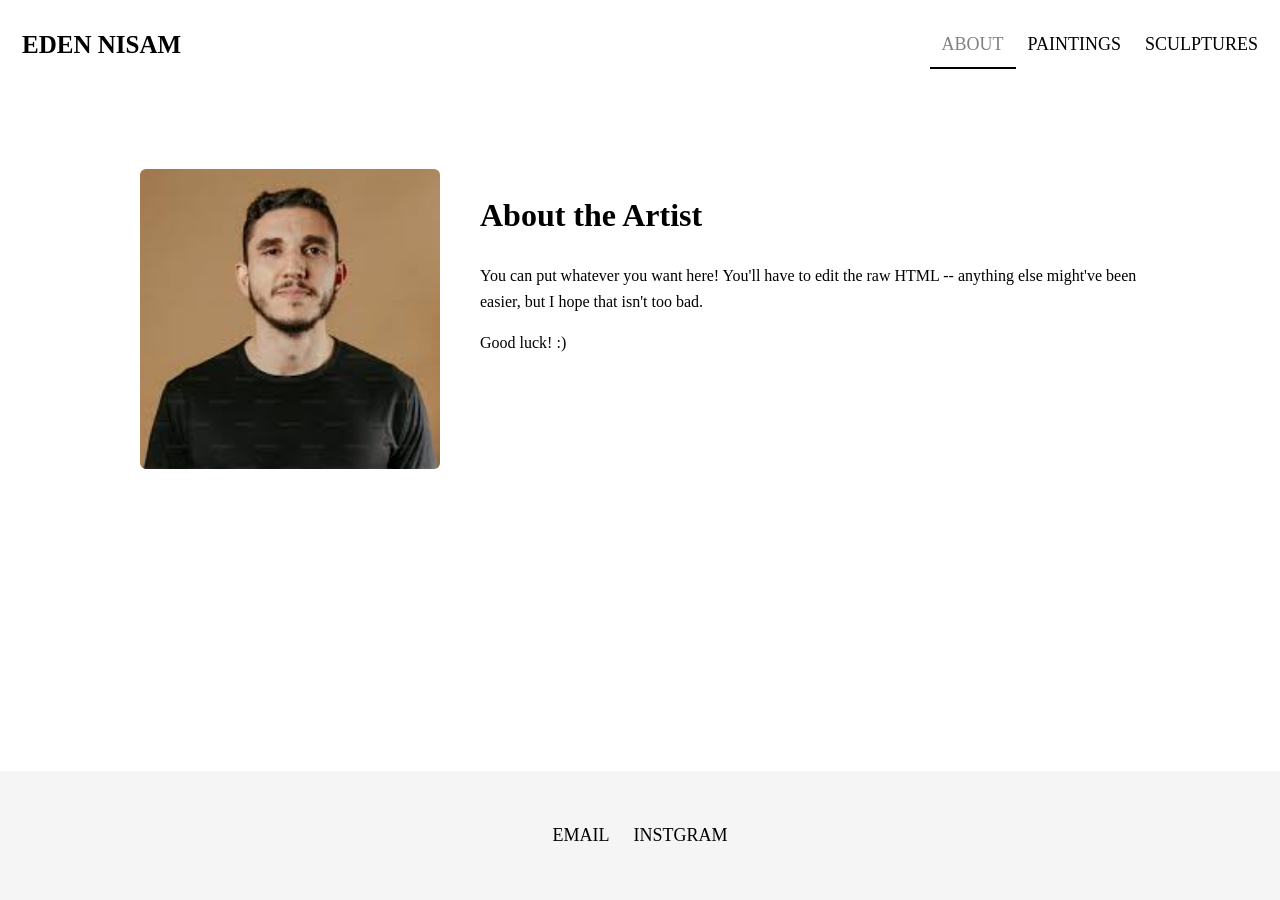
==== index.html @ b444470e "mmm maybe" ====
<html>
  <head>
    <title>Eden Nisam | Sculptor & Painter</title>
    <meta name="description" content="Portfolio of Eden Nisam, sculptor and painter exploring organic forms and textures. View artworks and sculptures online.">
    <meta name="viewport" content="width=device-width, initial-scale=1.0">
    <link rel="stylesheet" type="text/css" href="style.css">
  </head>
  <body>
<div class="header">
  <a href="#default" class="logo">EDEN NISAM</a>
  <div class="header-right">
    <a class="active" href="index.html">ABOUT</a>
    <a  href="paintings.html">PAINTINGS</a>
    <a  href="sculptures.html">SCULPTURES</a>
  </div> 
    </div>
<div class="about">
  <div class="about-photo">
    <img src="assets/about.jpg" alt="About Page Photo">
  </div>

  <div class="about-text">
    <h1>About the Artist</h1>
    <p>
      You can put whatever you want here! You'll have to edit the raw HTML -- anything else might've been easier, but I hope that isn't too bad.
    </p>

    <p>
      Good luck! :)
    </p>
  </div>
</div>
    </div>
  <div class="footer">
      <br>
      <a href='mailto:ENISAM@depaul.edu?subject=Hello'>EMAIL</a>
      <a href='https://instagram.com/eden_does/'>INSTGRAM</a>
    </div>
  </body>
</html>
---- style.css ----
html, body {
  height: 100%;
  margin: 0;
}

body {
  display: flex;
  flex-direction: column;
}

/* Style the header with some padding */
.header {
  overflow: hidden;
  padding: 20px 10px;
}

.footer {
  width: 100%;
  padding: 40px 0;
  display: flex;
  justify-content: center;
  background: #f5f5f5; /* optional for visual separation */
}

.footer a:hover {
  color: gray;
}


.footer a {
  float: left;
  color: black;
  text-align: center;
  padding: 12px;
  text-decoration: none;
  font-size: 18px;
  line-height: 25px;
  border-radius: 4px;
}

/* Style the header links */
.header a {
  float: left;
  color: black;
  text-align: center;
  padding: 12px;
  text-decoration: none;
  font-size: 18px;
  line-height: 25px;
  cursor: pointer;
  background:
    linear-gradient(black 0 0) bottom / 0% 2px no-repeat
    #fff;
  transition: 0.2s;
}

/* Style the logo link (notice that we set the same value of line-height and font-size to prevent the header to increase when the font gets bigger */
.header a.logo {
  font-size: 25px;
  font-weight: bold;
}

/* Change the background color on mouse-over */
.header a:hover {
  color: black;
  background-size:100% 2px;
}

/* Style the active/current link*/
.header a.active {
  color: grey;
  background-size:100% 2px;
}

/* Float the link section to the right */
.header-right {
  float: right;
}

/* Add media queries for responsiveness - when the screen is 500px wide or less, stack the links on top of each other */
@media screen and (max-width: 500px) {
  .header a {
    float: none;
    display: block;
    text-align: left;
  }
  .header-right {
    float: none;
  }
}

.cards {
display: flex;
flex-wrap: wrap;
justify-content: space-evenly;
gap: 100px 100px;
}


.card {
  box-shadow: 0 4px 8px 0 rgba(0,0,0,0.2);
  transition: 0.3s;
  border-radius: 5px; /* 5px rounded corners */
  background-color: white;
  width: 280px;
  max-width: 100%;
}

/* Add rounded corners to the top left and the top right corner of the image */
img {
  border-radius: 5px 5px 0 0;
  aspect-ratio: 1 / 1;
  object-fit: cover;
  width: 100%;

}

/* On mouse-over, add a deeper shadow */
.card:hover {
  box-shadow: 0 8px 16px 0 rgba(0,0,0,0.2);
}

/* Add some padding inside the card container */
.container {

  padding: 2px 16px;
}

.about {
  flex: 1; /* take up remaining vertical space */
  display: flex;
  gap: 40px;
  align-items: flex-start;
  max-width: 1000px;
  margin: 60px auto;
  padding: 20px;
}


.about-photo img {
  width: 300px;
  max-width: 100%;
  height: auto;
  border-radius: 6px;
}

.about-text {
  flex: 1;
  line-height: 1.6;
}

/* Stack layout for narrow screens */
@media (max-width: 800px) {
  .about {
    flex-direction: column;
    align-items: center;
    text-align: center;
  }

  .about-photo img {
    width: 250px;
  }
}
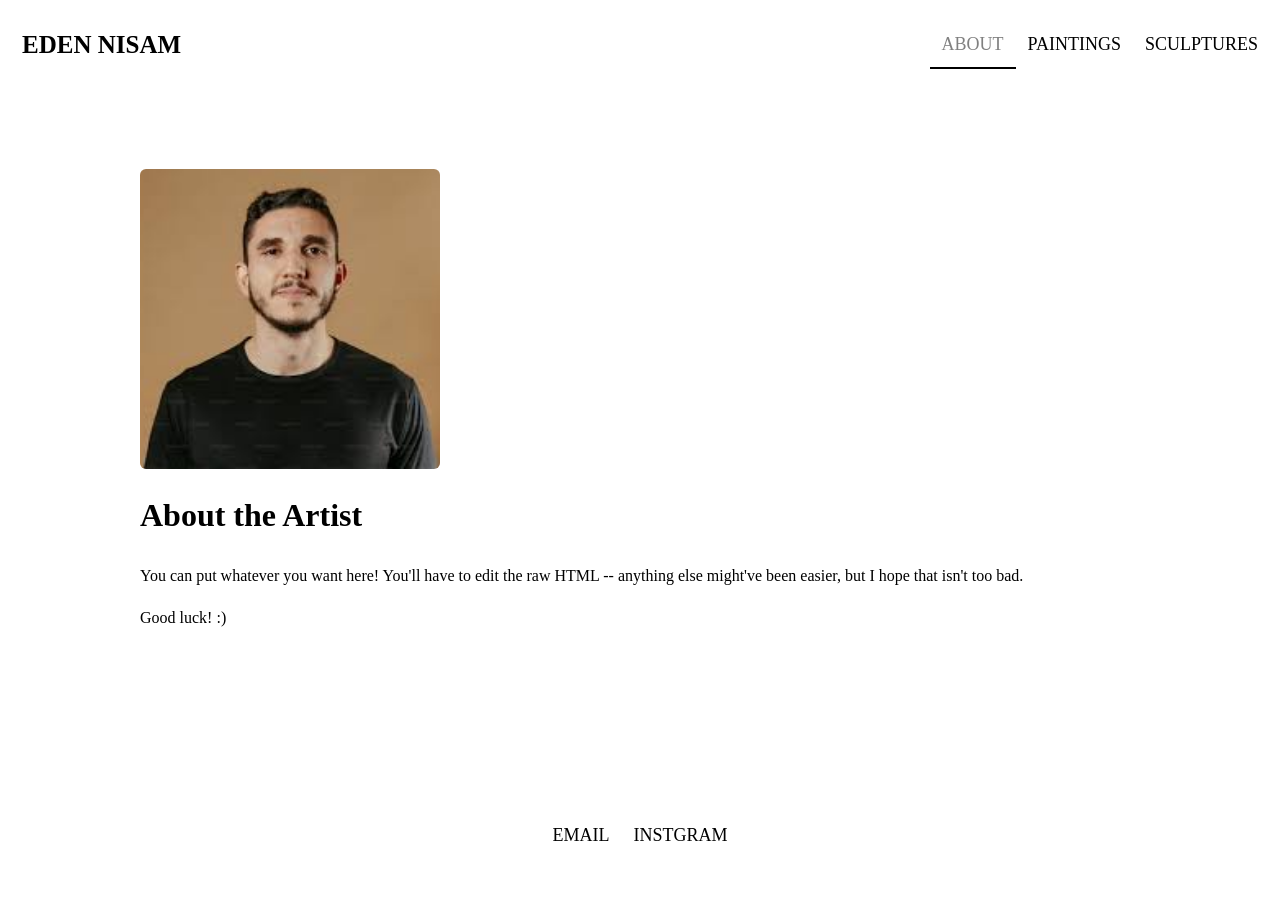
==== commit 3e5e2fe5: "asdasd" ====
--- a/index.html
+++ b/index.html
@@ -14,6 +14,7 @@
     <a  href="sculptures.html">SCULPTURES</a>
   </div> 
     </div>
+<main>
 <div class="about">
   <div class="about-photo">
     <img src="assets/about.jpg" alt="About Page Photo">
@@ -31,6 +32,7 @@
   </div>
 </div>
     </div>
+  </main>
   <div class="footer">
       <br>
       <a href='mailto:ENISAM@depaul.edu?subject=Hello'>EMAIL</a>
--- a/style.css
+++ b/style.css
@@ -19,16 +19,10 @@
   padding: 40px 0;
   display: flex;
   justify-content: center;
-  background: #f5f5f5; /* optional for visual separation */
 }
 
-.footer a:hover {
-  color: gray;
-}
-
-
+/* Footer links */
 .footer a {
-  float: left;
   color: black;
   text-align: center;
   padding: 12px;
@@ -38,6 +32,9 @@
   border-radius: 4px;
 }
 
+.footer a:hover {
+  color: gray;
+}
 /* Style the header links */
 .header a {
   float: left;
@@ -126,11 +123,11 @@
   padding: 2px 16px;
 }
 
+main {
+  flex: 1; /* pushes footer down if content is short */
+}
+
 .about {
-  flex: 1; /* take up remaining vertical space */
-  display: flex;
-  gap: 40px;
-  align-items: flex-start;
   max-width: 1000px;
   margin: 60px auto;
   padding: 20px;
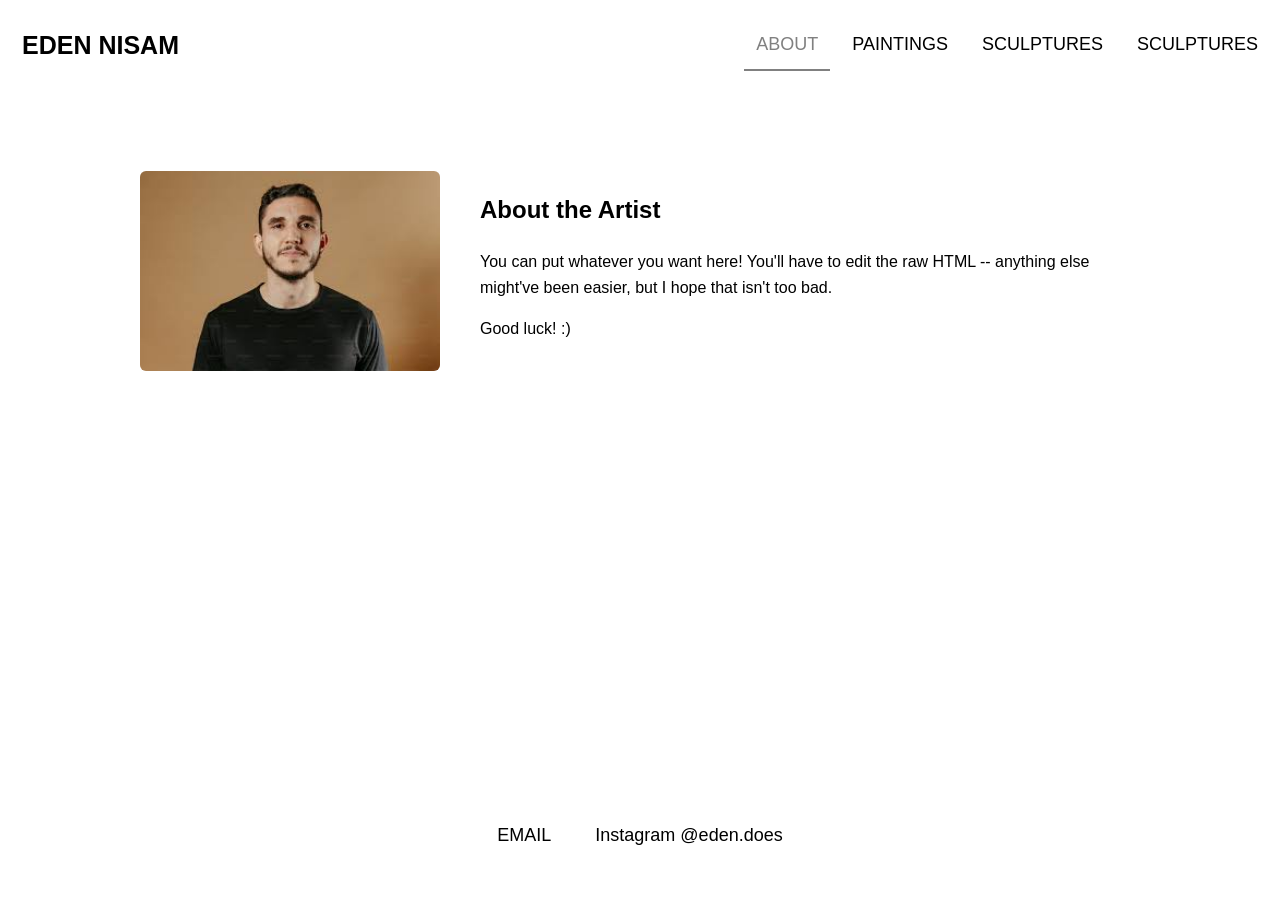
==== commit 8bcaa141: "tons of more changes think it might finally be done" ====
--- a/index.html
+++ b/index.html
@@ -1,42 +1,46 @@
-<html>
-  <head>
-    <title>Eden Nisam | Sculptor & Painter</title>
-    <meta name="description" content="Portfolio of Eden Nisam, sculptor and painter exploring organic forms and textures. View artworks and sculptures online.">
-    <meta name="viewport" content="width=device-width, initial-scale=1.0">
-    <link rel="stylesheet" type="text/css" href="style.css">
-  </head>
-  <body>
-<div class="header">
-  <a href="#default" class="logo">EDEN NISAM</a>
-  <div class="header-right">
-    <a class="active" href="index.html">ABOUT</a>
-    <a  href="paintings.html">PAINTINGS</a>
-    <a  href="sculptures.html">SCULPTURES</a>
-  </div> 
-    </div>
-<main>
-<div class="about">
-  <div class="about-photo">
-    <img src="assets/about.jpg" alt="About Page Photo">
-  </div>
+<!DOCTYPE html>
+<html lang="en">
+<head>
+  <meta charset="UTF-8">
+  <title>Eden Nisam | Sculptor & Painter</title>
+  <meta name="description" content="Portfolio of Eden Nisam, sculptor and painter exploring organic forms and textures. View artworks and sculptures online.">
+  <meta name="viewport" content="width=device-width, initial-scale=1.0">
+  <link rel="stylesheet" href="style.css">
+</head>
+<body>
 
-  <div class="about-text">
-    <h1>About the Artist</h1>
-    <p>
-      You can put whatever you want here! You'll have to edit the raw HTML -- anything else might've been easier, but I hope that isn't too bad.
-    </p>
+  <header class="header">
+    <a href="#default" class="logo">EDEN NISAM</a>
+    <nav class="header-right">
+      <a class="active" href="index.html">ABOUT</a>
+      <a href="paintings.html">PAINTINGS</a>
+      <a href="sculptures.html">SCULPTURES</a>
+      <a href="exhibitions.html">SCULPTURES</a>
 
-    <p>
-      Good luck! :)
-    </p>
-  </div>
-</div>
-    </div>
+    </nav>
+  </header>
+
+  <main>
+    <section class="about">
+      <div class="about-photo">
+        <img src="assets/about.jpg" alt="About Page Photo">
+      </div>
+      <div class="about-text">
+        <h1>About the Artist</h1>
+        <p>
+          You can put whatever you want here! You'll have to edit the raw HTML -- anything else might've been easier, but I hope that isn't too bad.
+        </p>
+        <p>
+          Good luck! :)
+        </p>
+      </div>
+    </section>
   </main>
-  <div class="footer">
-      <br>
-      <a href='mailto:ENISAM@depaul.edu?subject=Hello'>EMAIL</a>
-      <a href='https://instagram.com/eden_does/'>INSTGRAM</a>
-    </div>
-  </body>
-</html>
+
+  <footer class="footer">
+    <a href="mailto:ENISAM@depaul.edu?subject=Hello">EMAIL</a>
+    <a href="https://instagram.com/eden_does/">Instagram @eden.does</a>
+  </footer>
+
+</body>
+</html>
--- a/style.css
+++ b/style.css
@@ -1,138 +1,80 @@
+
 html, body {
   height: 100%;
   margin: 0;
-}
-
-body {
+  font-family: Helvetica, sans-serif;
   display: flex;
   flex-direction: column;
 }
 
-/* Style the header with some padding */
+main {
+  flex: 1;
+}
+
+a {
+  text-decoration: none;
+  color: inherit;
+}
+
 .header {
-  overflow: hidden;
+  display: flex;
+  justify-content: space-between;
+  align-items: center;
   padding: 20px 10px;
 }
 
-.footer {
-  width: 100%;
-  padding: 40px 0;
-  display: flex;
-  justify-content: center;
-}
-
-/* Footer links */
-.footer a {
+.header a {
   color: black;
-  text-align: center;
   padding: 12px;
-  text-decoration: none;
   font-size: 18px;
   line-height: 25px;
-  border-radius: 4px;
-}
-
-.footer a:hover {
-  color: gray;
-}
-/* Style the header links */
-.header a {
-  float: left;
-  color: black;
-  text-align: center;
-  padding: 12px;
-  text-decoration: none;
-  font-size: 18px;
-  line-height: 25px;
-  cursor: pointer;
-  background:
-    linear-gradient(black 0 0) bottom / 0% 2px no-repeat
-    #fff;
   transition: 0.2s;
 }
 
-/* Style the logo link (notice that we set the same value of line-height and font-size to prevent the header to increase when the font gets bigger */
+.header a:hover {
+  color: black;
+  border-bottom: 2px solid black;
+}
+
+.header a.active {
+  color: grey;
+  border-bottom: 2px solid grey;
+}
+
 .header a.logo {
   font-size: 25px;
   font-weight: bold;
 }
 
-/* Change the background color on mouse-over */
-.header a:hover {
-  color: black;
-  background-size:100% 2px;
+.header-right {
+  display: flex;
+  gap: 10px;
 }
 
-/* Style the active/current link*/
-.header a.active {
-  color: grey;
-  background-size:100% 2px;
-}
+@media screen and (max-width: 500px) {
+  .header {
+    flex-direction: column;
+    align-items: flex-start;
+  }
 
-/* Float the link section to the right */
-.header-right {
-  float: right;
-}
+  .header-right {
+    flex-direction: column;
+    width: 100%;
+  }
 
-/* Add media queries for responsiveness - when the screen is 500px wide or less, stack the links on top of each other */
-@media screen and (max-width: 500px) {
-  .header a {
-    float: none;
-    display: block;
+  .header-right a {
+    width: 100%;
     text-align: left;
-  }
-  .header-right {
-    float: none;
   }
 }
 
-.cards {
-display: flex;
-flex-wrap: wrap;
-justify-content: space-evenly;
-gap: 100px 100px;
-}
-
-
-.card {
-  box-shadow: 0 4px 8px 0 rgba(0,0,0,0.2);
-  transition: 0.3s;
-  border-radius: 5px; /* 5px rounded corners */
-  background-color: white;
-  width: 280px;
-  max-width: 100%;
-}
-
-/* Add rounded corners to the top left and the top right corner of the image */
-img {
-  border-radius: 5px 5px 0 0;
-  aspect-ratio: 1 / 1;
-  object-fit: cover;
-  width: 100%;
-
-}
-
-/* On mouse-over, add a deeper shadow */
-.card:hover {
-  box-shadow: 0 8px 16px 0 rgba(0,0,0,0.2);
-}
-
-/* Add some padding inside the card container */
-.container {
-
-  padding: 2px 16px;
-}
-
-main {
-  flex: 1; /* pushes footer down if content is short */
-}
-
 .about {
+  display: flex;
+  gap: 40px;
   max-width: 1000px;
   margin: 60px auto;
   padding: 20px;
 }
-
 
 .about-photo img {
   width: 300px;
@@ -146,7 +88,6 @@
   line-height: 1.6;
 }
 
-/* Stack layout for narrow screens */
 @media (max-width: 800px) {
   .about {
     flex-direction: column;
@@ -157,4 +98,64 @@
   .about-photo img {
     width: 250px;
   }
+}
+
+
+.cards {
+  display: flex;
+  flex-wrap: wrap;
+  justify-content: space-evenly;
+  gap: 100px;
+}
+
+.card {
+  background-color: white;
+  border-radius: 5px;
+  width: 280px;
+  max-width: 100%;
+  box-shadow: 0 4px 8px rgba(0,0,0,0.2);
+  transition: 0.3s;
+}
+
+.card:hover {
+  box-shadow: 0 8px 16px rgba(0,0,0,0.2);
+}
+
+.card img {
+  border-radius: 5px 5px 0 0;
+  aspect-ratio: 1 / 1;
+  object-fit: cover;
+  width: 100%;
+}
+
+.card .container {
+  padding: 2px 16px;
+}
+
+
+.footer {
+  width: 100%;
+  padding: 40px 0;
+  display: flex;
+  justify-content: center;
+  background: none; /* clean, transparent */
+}
+
+.footer a {
+  color: black;
+  padding: 12px;
+  font-size: 18px;
+  line-height: 25px;
+  border-radius: 0;
+  font-family: Helvetica, sans-serif;
+  float: none;
+  background: none;
+}
+
+.footer a:hover {
+  color: gray;
+}
+
+.footer a + a {
+  margin-left: 20px;
 }
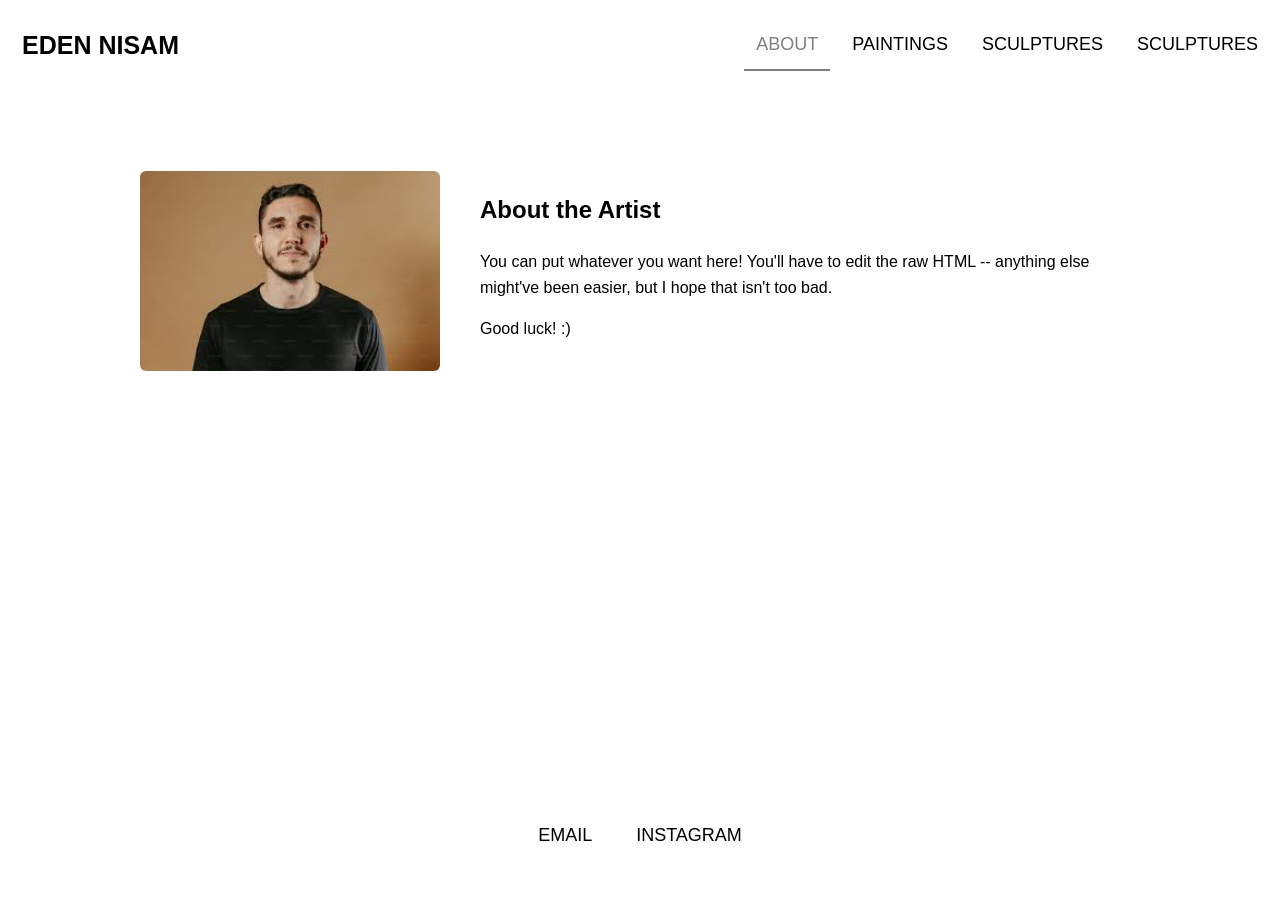
==== commit 9c2e3194: "goddamnit i spelled instagram wrong" ====
--- a/index.html
+++ b/index.html
@@ -39,7 +39,7 @@
 
   <footer class="footer">
     <a href="mailto:ENISAM@depaul.edu?subject=Hello">EMAIL</a>
-    <a href="https://instagram.com/eden_does/">Instagram @eden.does</a>
+    <a href="https://instagram.com/eden_does/">INSTAGRAM</a>
   </footer>
 
 </body>
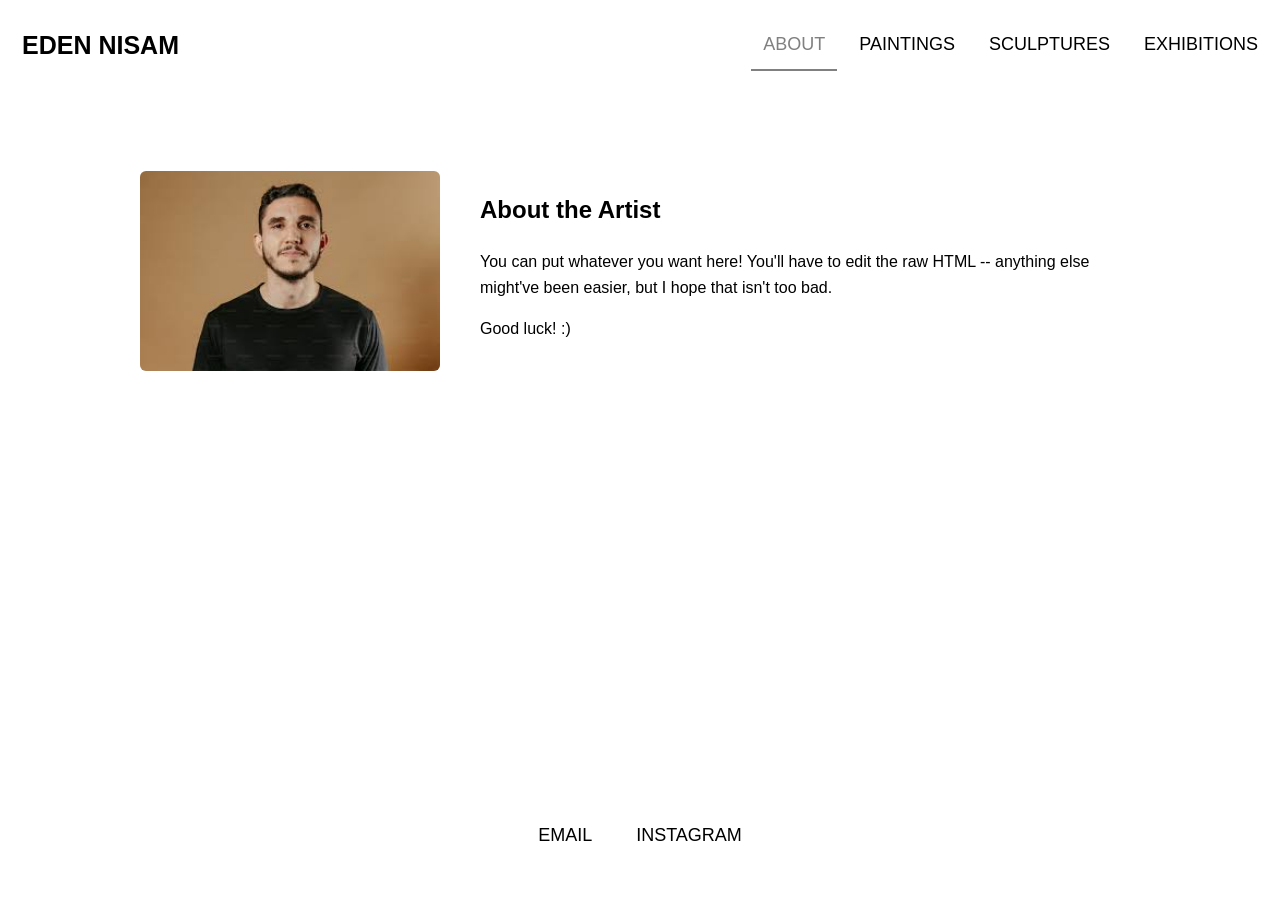
==== commit 29ff76a9: "almost there oh my GOD" ====
--- a/index.html
+++ b/index.html
@@ -15,7 +15,7 @@
       <a class="active" href="index.html">ABOUT</a>
       <a href="paintings.html">PAINTINGS</a>
       <a href="sculptures.html">SCULPTURES</a>
-      <a href="exhibitions.html">SCULPTURES</a>
+      <a href="exhibitions.html">EXHIBITIONS</a>
 
     </nav>
   </header>
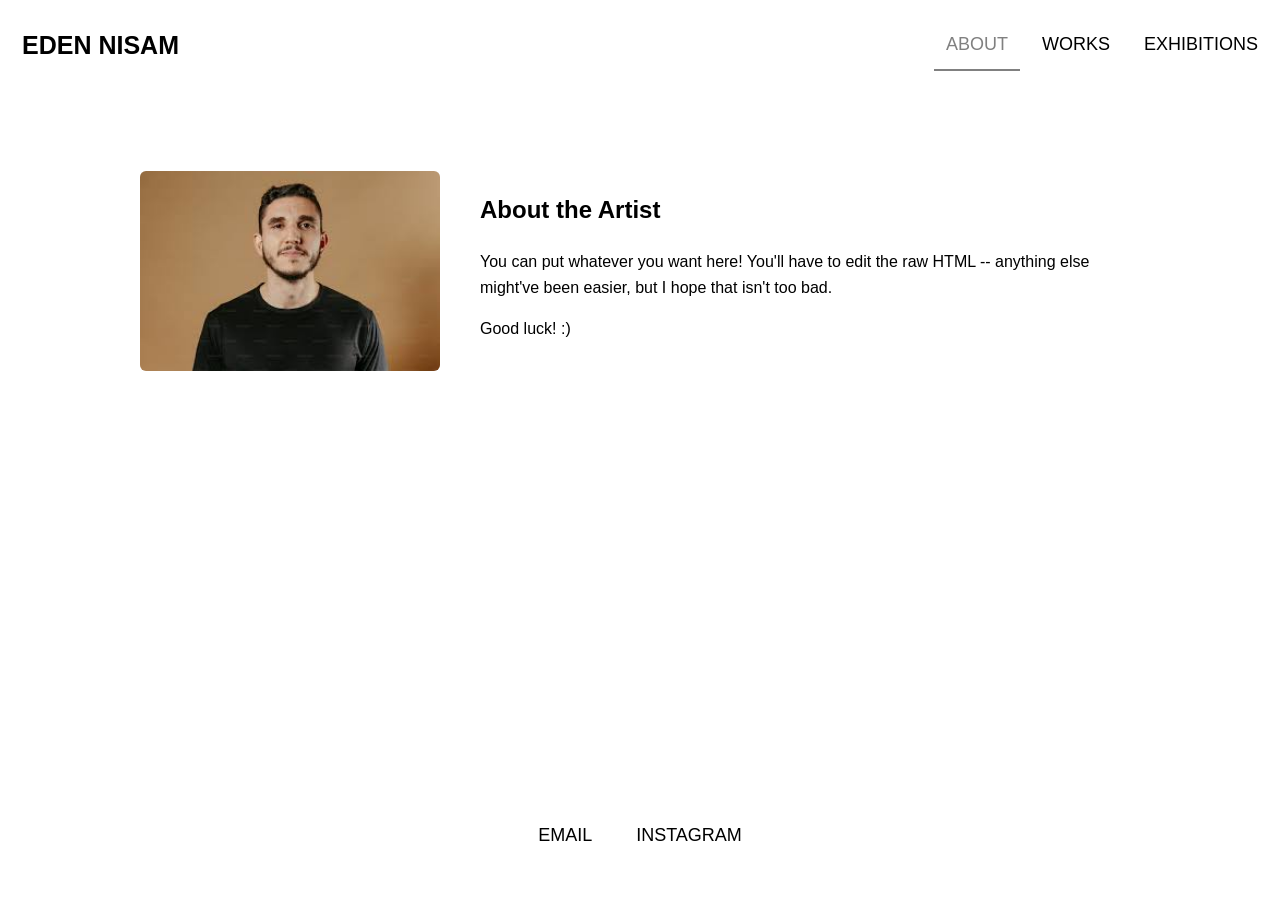
==== commit 2bead5c7: "some more final changes" ====
--- a/index.html
+++ b/index.html
@@ -13,8 +13,7 @@
     <a href="#default" class="logo">EDEN NISAM</a>
     <nav class="header-right">
       <a class="active" href="index.html">ABOUT</a>
-      <a href="paintings.html">PAINTINGS</a>
-      <a href="sculptures.html">SCULPTURES</a>
+      <a href="works.html">WORKS</a>
       <a href="exhibitions.html">EXHIBITIONS</a>
 
     </nav>
@@ -42,5 +41,6 @@
     <a href="https://instagram.com/eden_does/">INSTAGRAM</a>
   </footer>
 
+  
 </body>
 </html>
--- a/style.css
+++ b/style.css
@@ -1,10 +1,19 @@
-
 html, body {
   height: 100%;
   margin: 0;
   font-family: Helvetica, sans-serif;
   display: flex;
   flex-direction: column;
+}
+
+body {
+  overflow: auto;
+  scrollbar-width: none;
+  -ms-overflow-style: none;
+}
+
+body::-webkit-scrollbar {
+  display: none;
 }
 
 main {
@@ -100,21 +109,23 @@
   }
 }
 
-
 .cards {
-  display: flex;
-  flex-wrap: wrap;
-  justify-content: space-evenly;
-  gap: 100px;
-}
-
+  display: grid;
+  grid-template-columns: repeat(auto-fill, 280px);
+  justify-content: center;
+  gap: 24px;
+  padding: 0 20px;
+  margin: 40px auto;
+}
 .card {
   background-color: white;
   border-radius: 5px;
-  width: 280px;
-  max-width: 100%;
+  width: 100%;
+  justify-self: center;
   box-shadow: 0 4px 8px rgba(0,0,0,0.2);
-  transition: 0.3s;
+  opacity: 0;
+  transform: translateY(20px);
+  animation: fadeUp 0.5s forwards;
 }
 
 .card:hover {
@@ -126,19 +137,44 @@
   aspect-ratio: 1 / 1;
   object-fit: cover;
   width: 100%;
+  cursor: pointer;
 }
 
 .card .container {
-  padding: 2px 16px;
-}
-
+  padding: 10px 15px;
+}
+
+.card h4 {
+  font-size: 1.1rem;
+  margin: 0 0 5px 0;
+  font-weight: 600;
+  color: #222;
+}
+
+.card p {
+  font-size: 0.95rem;
+  color: #555;
+  line-height: 1.4;
+  margin: 0 0 8px 0;
+  overflow: hidden;
+  text-overflow: ellipsis;
+  display: -webkit-box;
+  -webkit-line-clamp: 3;
+  -webkit-box-orient: vertical;
+}
+
+.card small {
+  display: block;
+  font-size: 0.85rem;
+  color: #888;
+}
 
 .footer {
   width: 100%;
   padding: 40px 0;
   display: flex;
   justify-content: center;
-  background: none; /* clean, transparent */
+  background: none;
 }
 
 .footer a {
@@ -148,8 +184,6 @@
   line-height: 25px;
   border-radius: 0;
   font-family: Helvetica, sans-serif;
-  float: none;
-  background: none;
 }
 
 .footer a:hover {
@@ -158,4 +192,45 @@
 
 .footer a + a {
   margin-left: 20px;
+}
+
+.lightbox {
+  display: none;
+  position: fixed;
+  top: 0;
+  left: 0;
+  width: 100%;
+  height: 100%;
+  background: rgba(0,0,0,0.8);
+  justify-content: center;
+  align-items: center;
+  z-index: 1000;
+}
+
+.lightbox img {
+  max-width: 90%;
+  max-height: 90%;
+  border-radius: 6px;
+  box-shadow: 0 0 20px rgba(0,0,0,0.5);
+}
+
+.lightbox-close {
+  position: absolute;
+  top: 20px;
+  right: 30px;
+  font-size: 40px;
+  color: white;
+  cursor: pointer;
+  user-select: none;
+}
+
+@keyframes fadeUp {
+  0% {
+    opacity: 0;
+    transform: translateY(20px);
+  }
+  100% {
+    opacity: 1;
+    transform: translateY(0);
+  }
 }
